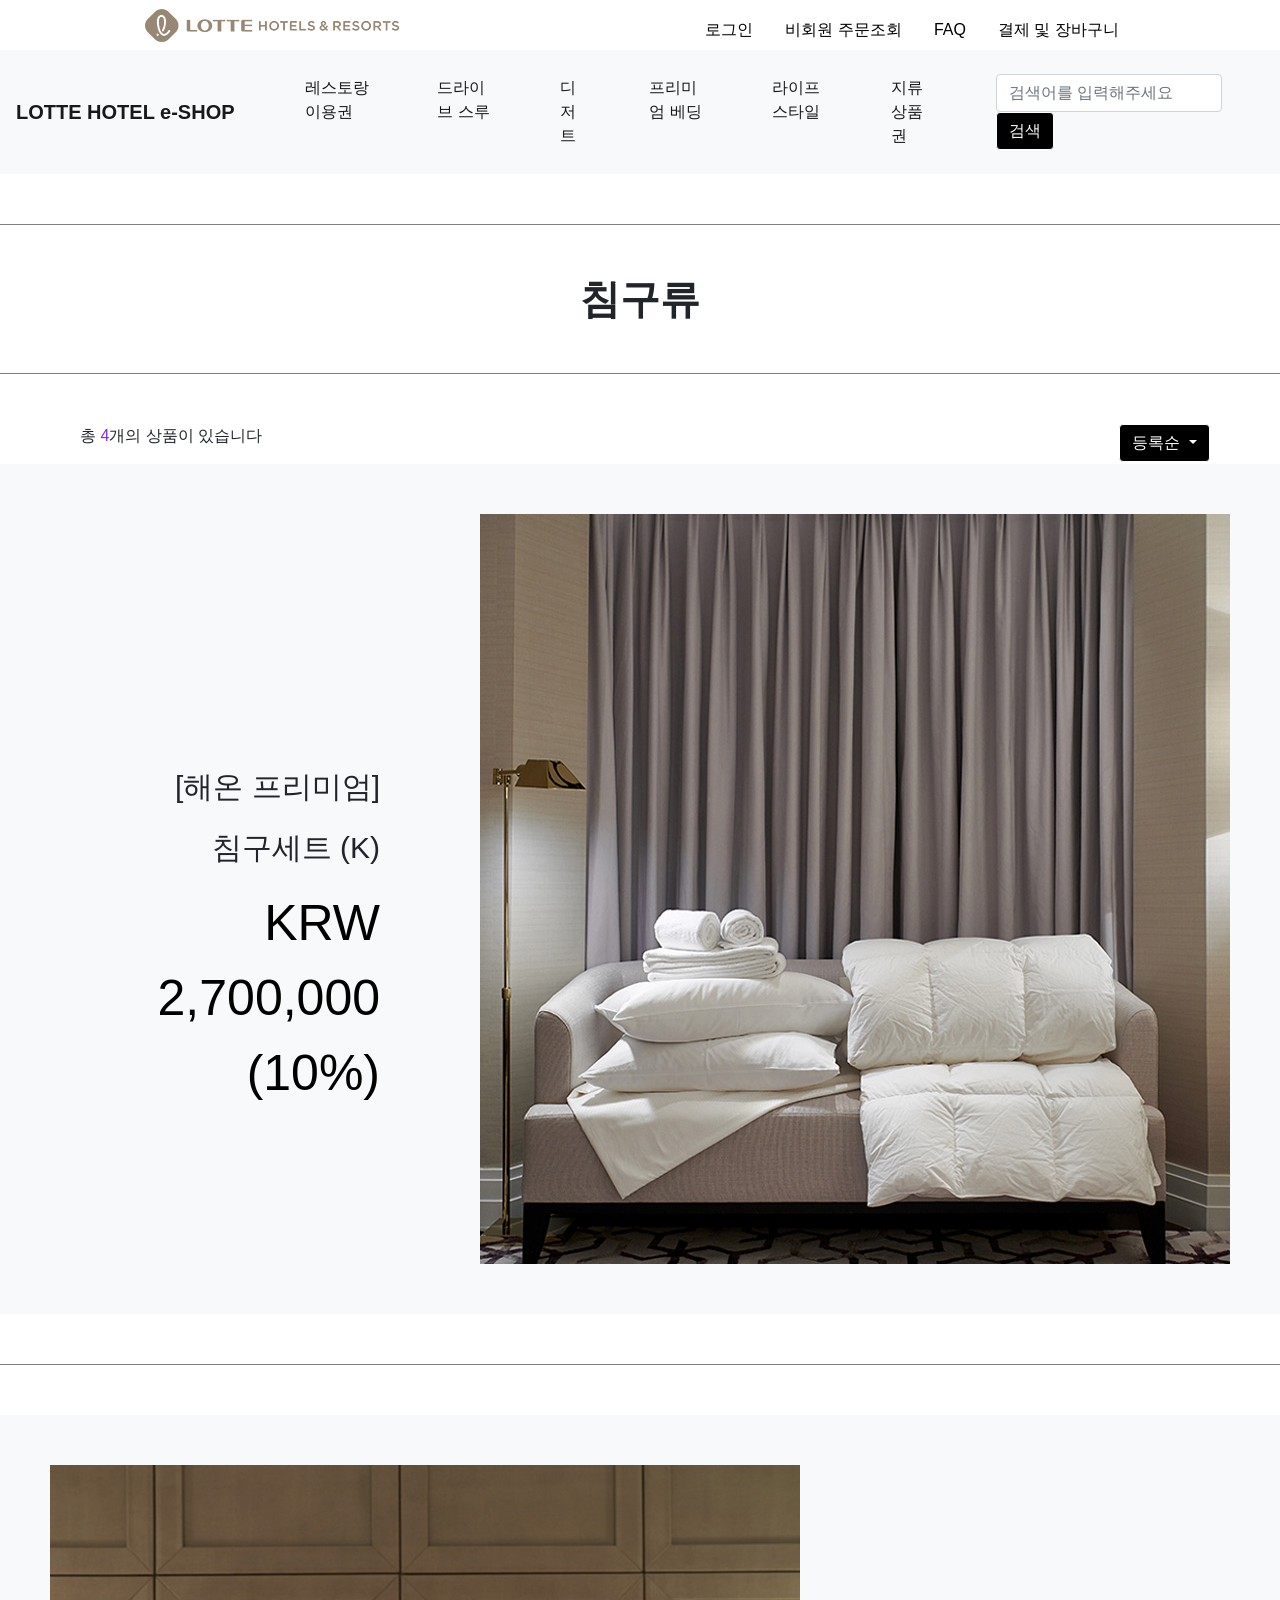
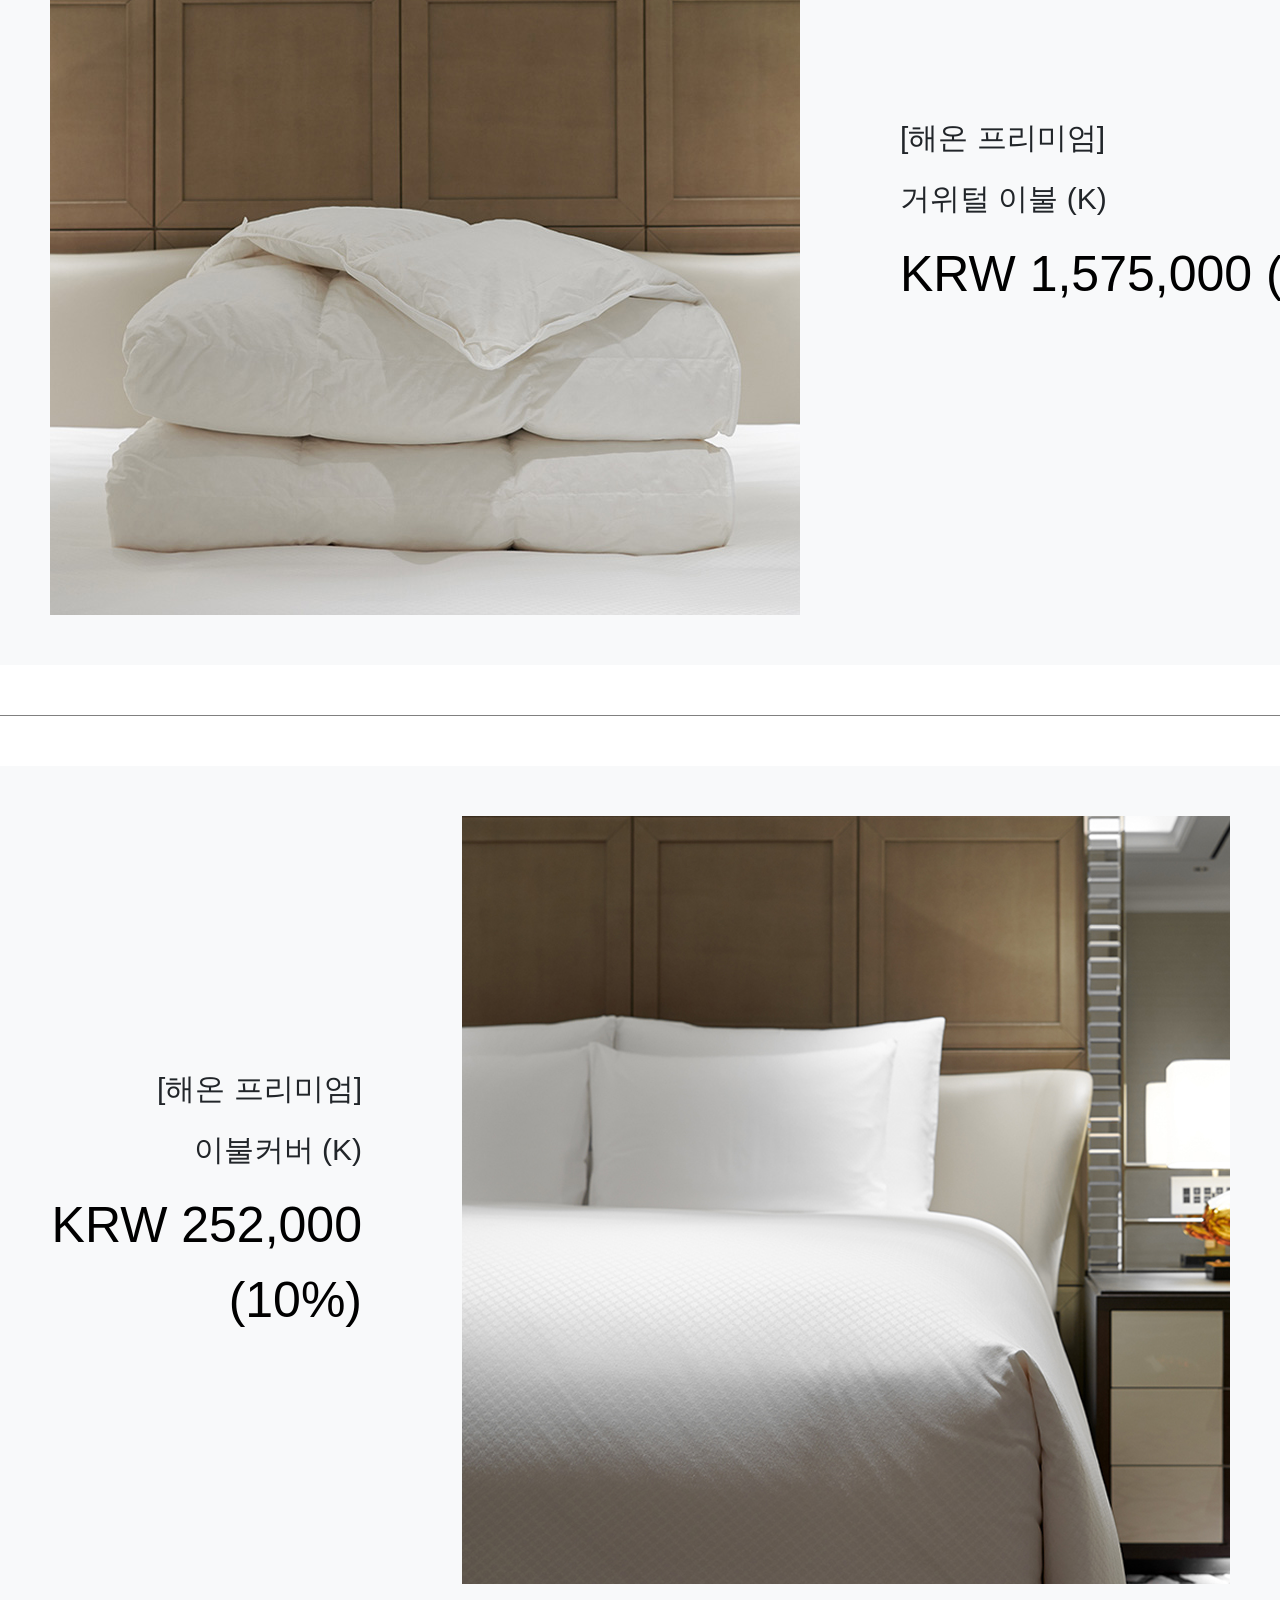
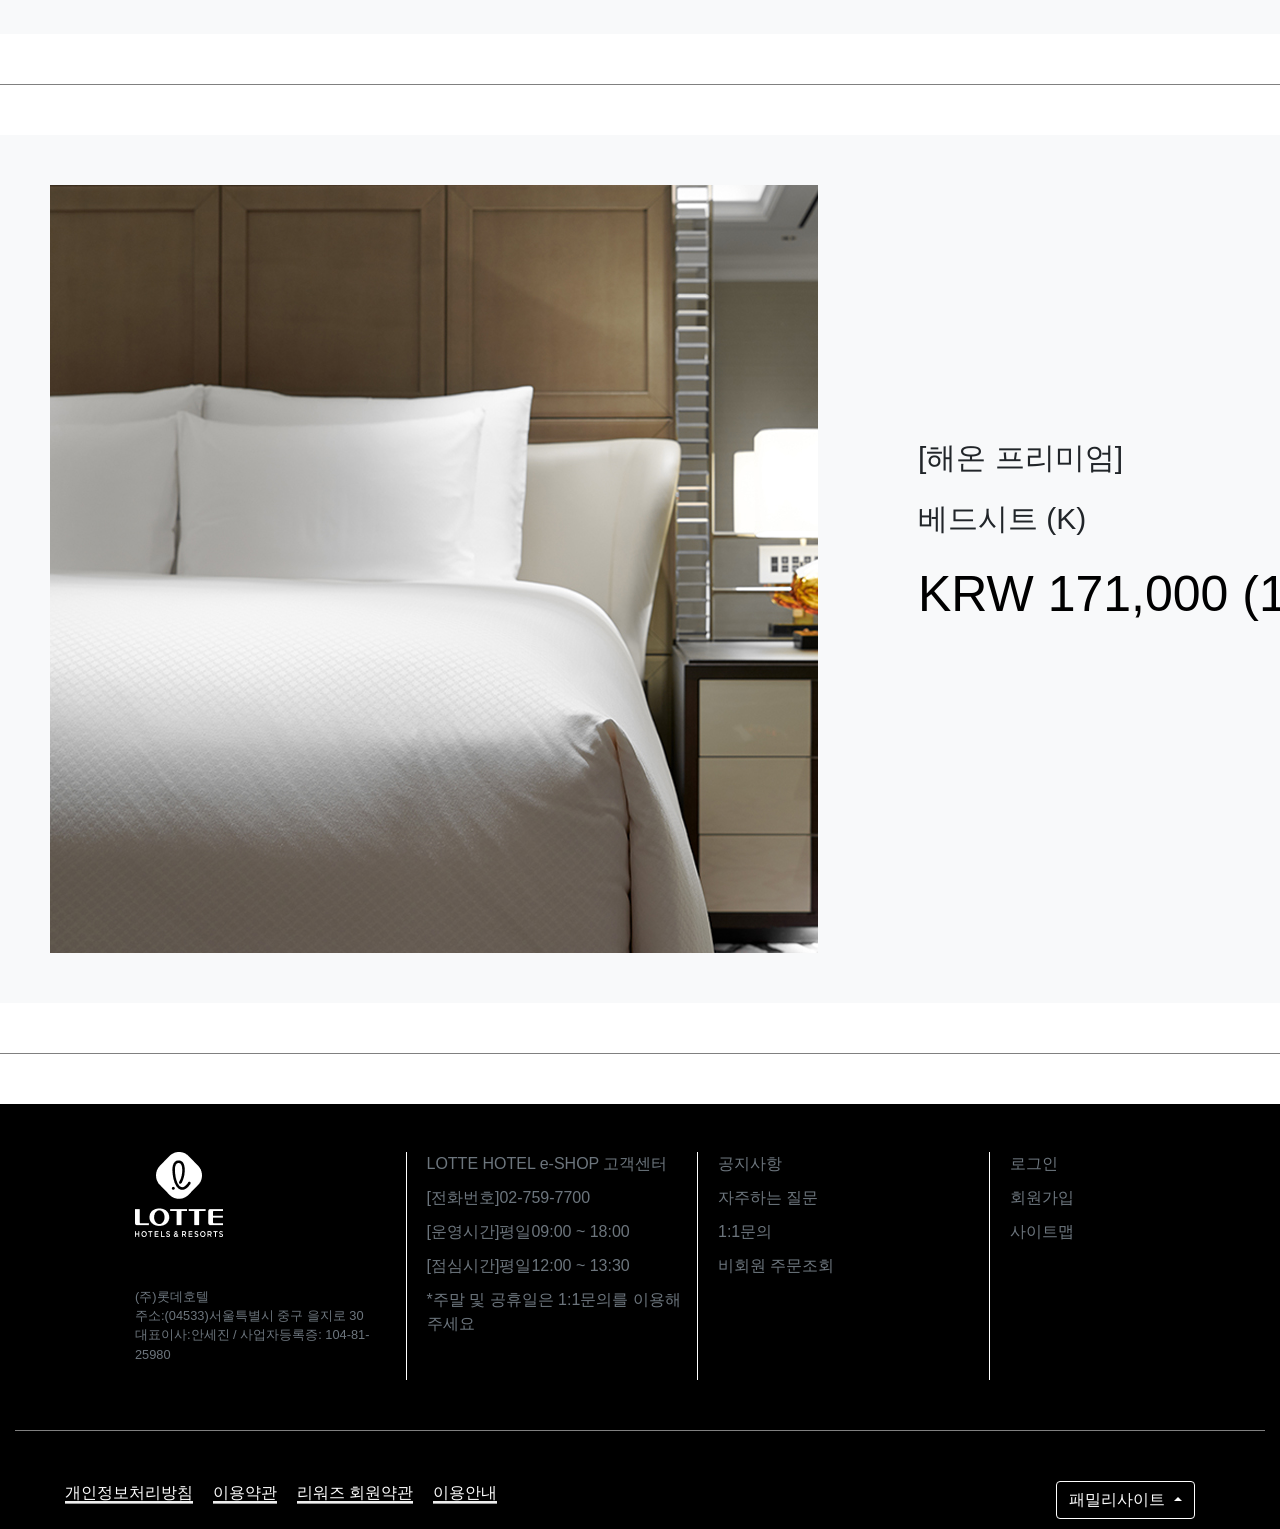
==== bed/bed.html @ 0a5791b6 "upload upload" ====
<!DOCTYPE html>
<html lang="ko">

<head>
  <title>LOTTE HOTEL e-SHOP</title>
  <meta charset="utf-8">
  <meta name="viewport" content="width=device-width, initial-scale=1, shrink-to-fit=no">
  <!-- bootstrap css code -->
  <link rel="stylesheet" href="https://cdn.jsdelivr.net/npm/bootstrap@4.6.1/dist/css/bootstrap.min.css" integrity="sha384-zCbKRCUGaJDkqS1kPbPd7TveP5iyJE0EjAuZQTgFLD2ylzuqKfdKlfG/eSrtxUkn" crossorigin="anonymous">
  <link rel="stylesheet" href="../css/bed.css">
</head>

<body>
  <header id="header">
    <!-- nav -->
    <img src="../img/pc_logo.png">
    <ul class="nav justify-content-end">
      <li class="nav-item">
        <a class="nav-link active" href="../login/login.html">로그인</a>
      </li>
      <li class="nav-item">
        <a class="nav-link" href="../order/order.html">비회원 주문조회</a>
      </li>
      <li class="nav-item">
        <a class="nav-link" href="../faq/faq.html">FAQ</a>
      </li>
      <li class="nav-item">
        <a class="nav-link" href="../check/jang.html">결제 및 장바구니</a>
      </li>
      </div>
  </header>
  <!-- 서치바 -->
  <nav class="navbar navbar-expand-lg navbar-light bg-light">
    <a class="navbar-brand" href="../index.html">LOTTE HOTEL e-SHOP</a>
    <button class="navbar-toggler" type="button" data-toggle="collapse" data-target="#navbarSupportedContent" aria-controls="navbarSupportedContent" aria-expanded="false" aria-label="Toggle navigation">
      <span class="navbar-toggler-icon"></span>
    </button>

    <div class="collapse navbar-collapse" id="navbarSupportedContent">
      <ul class="navbar-nav mr-auto">
        <li class="nav-item active">
          <a class="nav-link" href="#">레스토랑 이용권 <span class="sr-only">(current)</span></a>
          <ul class="sub-menu">
            <li><a href="../restaurant/busan.html">시그니엘 부산</a></li>
            <li><a href="../restaurant/jeju.html">롯데호텔 제주</a></li>
          </ul>
        </li>
        <li class="nav-item active">
          <a class="nav-link" href="#">드라이브 스루 <span class="sr-only">(current)</span></a>
          <ul class="sub-menu">
            <li><a href="../drive/world.html">롯데호텔 월드</a></li>
            <li><a href="../drive/ulsan.html">롯데호텔 울산</a></li>
          </ul>
        </li>
        <li class="nav-item active">
          <a class="nav-link" href="#">디저트 <span class="sr-only">(current)</span></a>
          <ul class="sub-menu">
            <li><a href="../dessert/cake.html">롯데호텔 서울</a></li>
          </ul>
        </li>
        <li class="nav-item active">
          <a class="nav-link" href="#">프리미엄 베딩 <span class="sr-only">(current)</span></a>
          <ul class="sub-menu">
            <li><a href="#">침구류</a></li>
            <li><a href="../bed/towel.html">타월류</a></li>
          </ul>
        </li>
        <li class="nav-item active">
          <a class="nav-link" href="#">라이프스타일 <span class="sr-only">(current)</span></a>
        </li>
        <li class="nav-item active">
          <a class="nav-link" href="../gift/gift.html">지류 상품권 <span class="sr-only">(current)</span></a>
        </li>
      </ul>
      <form class="form-inline my-2 my-lg-0">
        <input class="form-control mr-sm-2" type="search" placeholder="검색어를 입력해주세요" aria-label="Search">
        <button class="btn btn-outline-success my-2 my-sm-0" type="submit">검색</button>
      </form>
    </div>
  </nav>
  <!-- 줄 긋기 start -->
  <hr class="featurette-divider">
  <!-- 줄긋기 end -->
  <div class="lnb">
    <div class="page_tit">
      <h1>
        침구류 <span class="mb_hidden"></span>
      </h1>
    </div>
  </div>
  <!-- 줄 긋기 start -->
  <hr class="featurette-divider">
  <!-- 줄긋기 end -->
  <div class="pBtn">
    <p>총 <span>4</span>개의 상품이 있습니다</p>
    <div class="dropdown">
      <button class="btn btn-secondary dropdown-toggle" type="button" id="dropdownMenuButton" data-toggle="dropdown" aria-expanded="false">
        등록순
      </button>
      <div class="dropdown-menu" aria-labelledby="dropdownMenuButton">
        <a class="dropdown-item" href="#">인기상품순</a>
        <a class="dropdown-item" href="#">최신상품순</a>
        <a class="dropdown-item" href="#">낮은가격순</a>
        <a class="dropdown-item" href="#">높은가격순</a>
      </div>
    </div>
  </div>
  <div class="container2">
    <div class="content2">
      <div class="inner">
          <div class="box items_2" style="background-color: #f8f9fa">
            <div class="items">
                <p class="title">[해온 프리미엄]</p>
                <p>침구세트 (K)</p>
                <a href="#" class="gbtn">KRW 2,700,000 (10%)</a>
              </div>
              <div class="items">
                <img src="../img/bed1.jpg">
              </div>
            </div>
      </div>
      <!-- 줄 긋기 start -->
      <hr class="featurette-divider">
      <!-- 줄긋기 end -->
      <div class="inner">
          <div class="box items_2" style="background-color: #f8f9fa">
              <div class="items">
                <img src="../img/bed2.jpg">
              </div>
              <div class="items2">
                <p class="title">[해온 프리미엄]</p>
                <p>거위털 이불 (K)</p>
                <a href="#" class="gbtn">KRW 1,575,000 (10%)</a>
              </div>
            </div>
      </div>
      <!-- 줄 긋기 start -->
      <hr class="featurette-divider">
      <!-- 줄긋기 end -->
      <div class="inner">
          <div class="box items_2" style="background-color: #f8f9fa">
            <div class="items">
                <p class="title">[해온 프리미엄]</p>
                <p>이불커버 (K)</p>
                <a href="#" class="gbtn">KRW 252,000 (10%)</a>
              </div>
              <div class="items">
                <img src="../img/bed3.jpg">
              </div>
            </div>
      </div>
    </div>
  </div>
  <!-- 이미지 안에 텍스트 해야함 -->
  <!-- 줄 긋기 start -->
  <hr class="featurette-divider">
  <!-- 줄긋기 end -->
  <div class="inner">
      <div class="box items_2" style="background-color: #f8f9fa">
          <div class="items">
            <img src="../img/bed4.jpg">
          </div>
          <div class="items2">
            <p class="title">[해온 프리미엄]</p>
            <p>베드시트 (K)</p>
            <a href="#" class="gbtn">KRW 171,000 (10%)</a>
          </div>
        </div>
  </div>
  <!-- 줄 긋기 start -->
  <hr class="featurette-divider">
  <!-- 줄긋기 end -->
  <!-- 푸터 -->
  <footer class="bg text-white">
    <footer class="container py-5">
      <div class="row">
        <div class="col-12 col-md" style="margin-right: 5px;border-right: 1px solid white;">
          <img src="../img/footer.png">
          <small class="d-block mb-3 text-muted">(주)롯데호텔<br>
            주소:(04533)서울특별시 중구 을지로 30<br>
            대표이사:안세진 / 사업자등록증: 104-81-25980</small>
        </div>
        <div class="col-6 col-md" style="margin-right: 5px;border-right: 1px solid white;">
          <ul class="list-unstyled text-small">
            <li><a class="text-muted">LOTTE HOTEL e-SHOP 고객센터</a></li>
            <li><a class="text-muted">[전화번호]02-759-7700</a></li>
            <li><a class="text-muted">[운영시간]평일09:00 ~ 18:00</a></li>
            <li><a class="text-muted">[점심시간]평일12:00 ~ 13:30</a></li>
            <li><a class="text-muted">*주말 및 공휴일은 1:1문의를 이용해 주세요</a></li>
          </ul>
        </div>
        <div class="col-6 col-md" style="margin-right: 5px;border-right: 1px solid white;">
          <ul class="list-unstyled text-small">
            <li><a class="text-muted" href="../notice/notice.html">공지사항</a></li>
            <li><a class="text-muted" href="../faq/faq.html">자주하는 질문</a></li>
            <li><a href="javascript:void(0);" onclick="alert('로그인 후 사용 가능합니다.');">1:1문의</a></li>
            <li><a class="text-muted" href="../order/order.html">비회원 주문조회</a></li>
          </ul>
        </div>
        <div class="col-6 col-md">
          <ul class="list-unstyled text-small">
            <li><a class="text-muted" href="../login/login.html">로그인</a></li>
            <li><a class="text-muted" href="../login/loginNew.html">회원가입</a></li>
            <li><a class="text-muted" href="#">사이트맵</a></li>
          </ul>
        </div>
      </div>
      <!-- 줄 긋기 start -->
      <hr class="featurette-divider">
      <!-- 줄긋기 end -->
      <div class="bottom">
        <div class="wrap">
          <ul>
            <li class="privacy"><a href="/eshop/login/privacy_policy" style="border-bottom: ridge;">개인정보처리방침</a></li>
            <li><a href="/eshop/login/terms_service" style="border-bottom: ridge;">이용약관</a></li>
            <li><a href="/eshop/login/rewards_policy" style="border-bottom: ridge;">리워즈 회원약관</a></li>
            <li><a href="/eshop/login/exchange_return" style="border-bottom: ridge;">이용안내</a></li>
          </ul>
          <!-- Default dropup button -->
          <div class="btn-group dropup">
            <button type="button" class="btn btn-secondary dropdown-toggle" data-toggle="dropdown" aria-expanded="false">
              패밀리사이트
            </button>
            <div class="dropdown-menu">
              <!-- Dropdown menu links -->
              <a href="#">롯데지주</a><br>
              <a href="#">롯데건설</a><br>
              <a href="#">롯데글로벌로지스</a><br>
              <a href="#">롯데기공</a><br>
              <a href="#">롯데렌탈</a><br>
              <a href="#">롯데캐피탈</a><br>
              <a href="#">롯데푸드</a><br>
              <a href="#">롯데호텔</a><br>
              <a href="#">롯데백화점</a><br>
              <a href="#">롯데콘서트홀</a><br>
              <a href="#">롯데면세점</a><br>
              <a href="#">롯데롭스</a>
            </div>
          </div>
        </div>
      </div>
    </footer>
    <!-- bootstrap js code -->
    <script src="https://cdn.jsdelivr.net/npm/jquery@3.5.1/dist/jquery.slim.min.js" integrity="sha384-DfXdz2htPH0lsSSs5nCTpuj/zy4C+OGpamoFVy38MVBnE+IbbVYUew+OrCXaRkfj" crossorigin="anonymous"></script>
    <script src="https://cdn.jsdelivr.net/npm/bootstrap@4.6.1/dist/js/bootstrap.bundle.min.js" integrity="sha384-fQybjgWLrvvRgtW6bFlB7jaZrFsaBXjsOMm/tB9LTS58ONXgqbR9W8oWht/amnpF" crossorigin="anonymous"></script>
    <script type="text/javascript">
      $(function() {

      });
    </script>
</body>

</html>
---- css/bed.css ----
@charset "UTF-8";

body {
  height: 100%;
}

ul, ol, li {
  list-style: none;
}

#header {
  display: flex;
}

#header img {
  margin: auto;
}

.nav {
  margin: auto;
}

.navbar-nav .nav-item .nav-link + .sub-menu {
  position: absolute;
  text-align: center;
  justify-content: center;
  align-items: center;
  margin-top: 5px;
  font-size: 15px;
  padding: 10px;
  height: 20px;
  opacity: 0;
  visibility: hidden;
  transition: .5s;
  background: #f8f9fa;
}

.navbar-nav .nav-item:hover .sub-menu {
  position: absolute;
  display: block;
  opacity: 1;
  height: 100px;
  visibility: visible;
  transition: .5s;
  z-index: 1;
}

.sub-menu li a {
  color: black;
}

.navbar-brand {
  margin: 0 5% 0 0;
  font-weight: bold;
}

.navbar-light {
  margin: auto;
}

.form-inline {
  margin: auto;
}

.navbar {
  margin: auto;
}

.navbar-nav {
  margin: auto;
}

.nav-link {
  margin-top: 10px;
}

.navbar-nav li {
  padding-right: 50px;
  padding-bottom: 10px;
}

.nav .nav-item a {
  color: black;
}

.box.items_2 .items {
  flex: 50%;
}

.box {
  display: flex;
}

.box .items {
  box-sizing: border-box;
  padding: 50px;
  flex: 100%;
  flex-shrink: 0;
  font-size: 30px;
  text-align: right;
}

.box .items2 {
  box-sizing: border-box;
  padding: 50px;
  flex: 50%;
  flex-shrink: 0;
  font-size: 30px;
  text-align: left;
}

.title {
  padding-top: 250px;
}

.gbtn {
  color: black;
  font-size: 50px;
}

.gbtn:hover {
  color: red;
}

.featurette-divider {
  margin: 50px 0;
  border-color: gray;
}

.lnb .page_tit h1 {
  text-align: center;
  font-weight: revert;
}

.dropdown {
  float: right;
}

.container {
    max-width: 1500px;
    margin-top: 30px;
}

.col {
  margin: 10px 0;
}

.pBtn {
  display: flex;
  justify-content: space-between;
}

.pBtn p {
  margin-left: 80px;
}

.pBtn p span {
  color: blueviolet;
}

.btn {
  border-color: #fff;
  background: black;
  color: white;
  margin-right: 70px;
}

.container h3 {
  margin: 50px 0;
  color: #998465;
  font-size: 40px;
  font-weight: bold;
}

.card-text {
  font-weight: bold;
  font-size: 17px;
}

.bg {
  background: black;
}

.d-block {
  margin-top: 50px;
}

.col-12 {
  margin: 0 120px;
}

.col-6 ul.list-unstyled li {
  padding-bottom: 10px;
}

footer .wrap .bottom {
  padding: 36px 0;
}

.wrap ul {
  display: flex;
  float: left;
}

.wrap ul li a {
  color: white;
  margin: 0 10px;
}

.btn-group {
  float: right;
}

.dropdown-menu {
  background-color: white;
}

.dropdown-menu a {
  color: black;
}

.row .col-6 ul.list-unstyled li a {
    color: #6c757d!important;
}
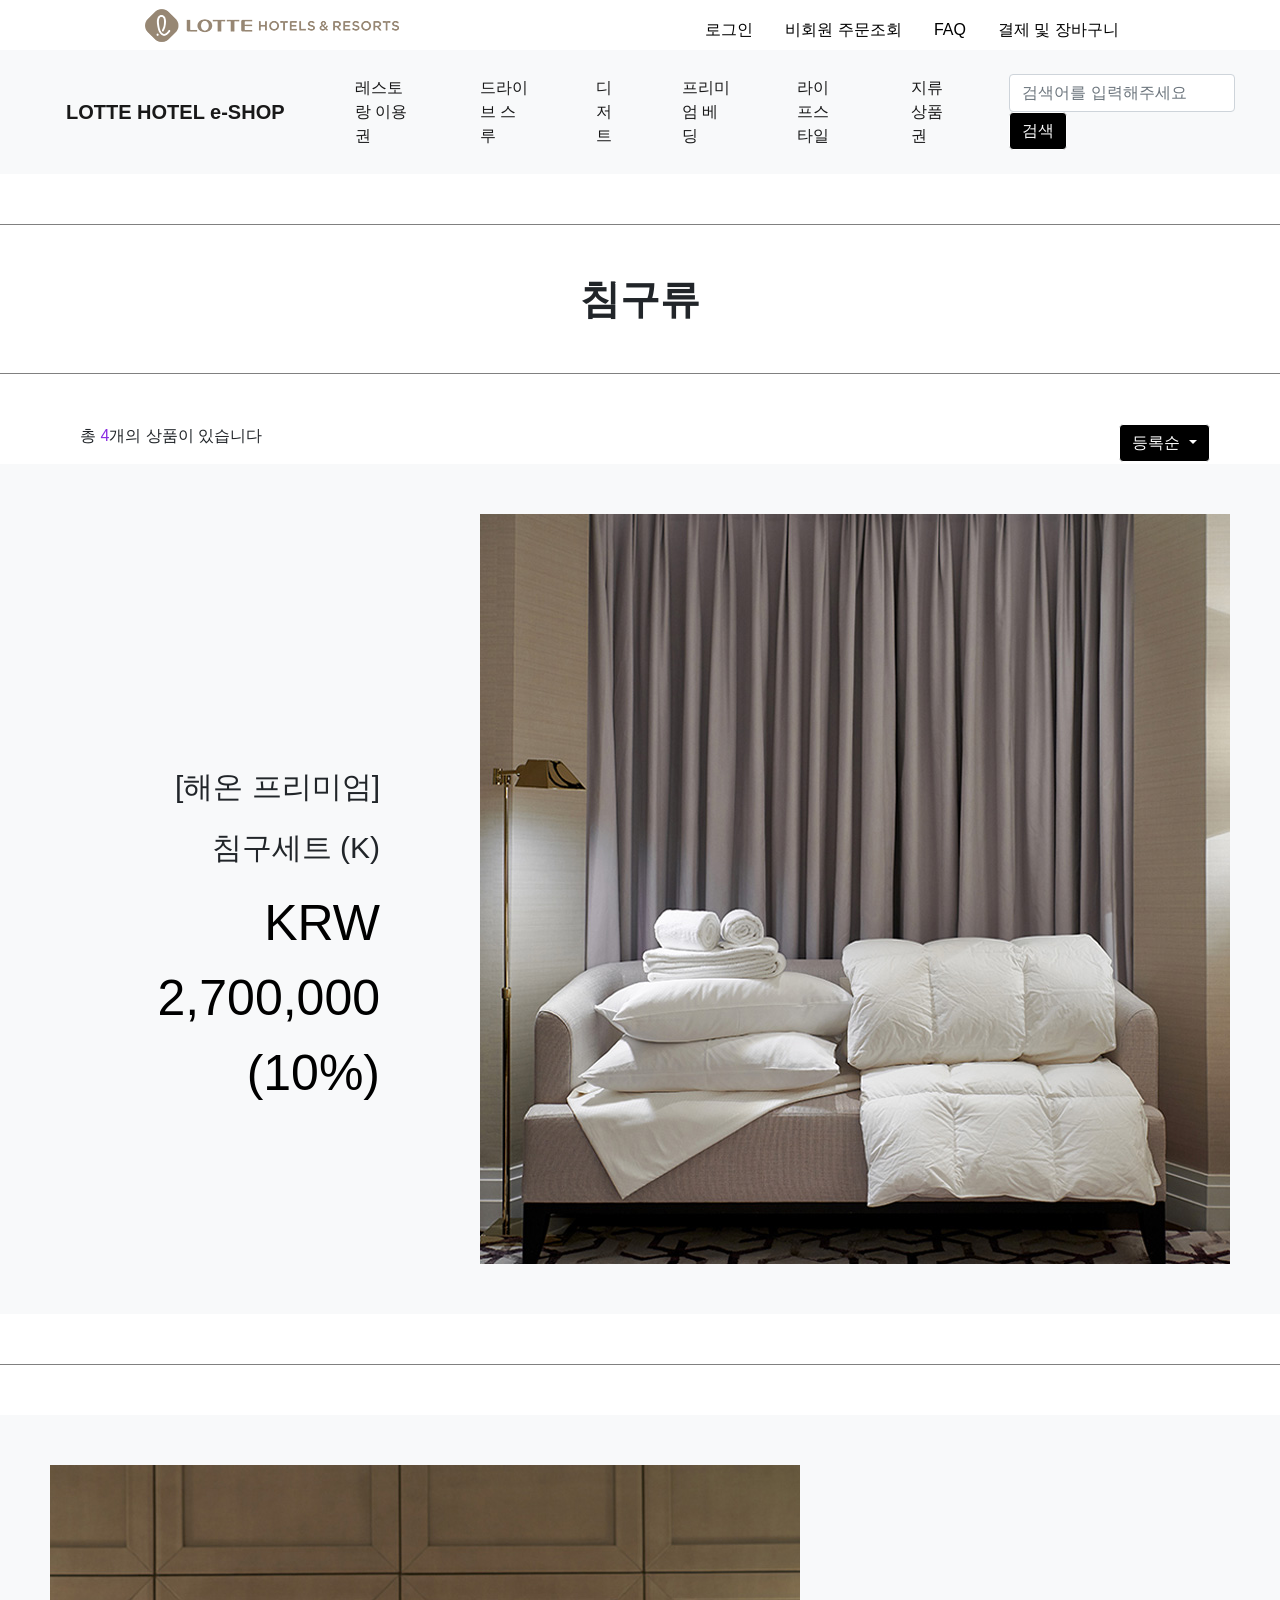
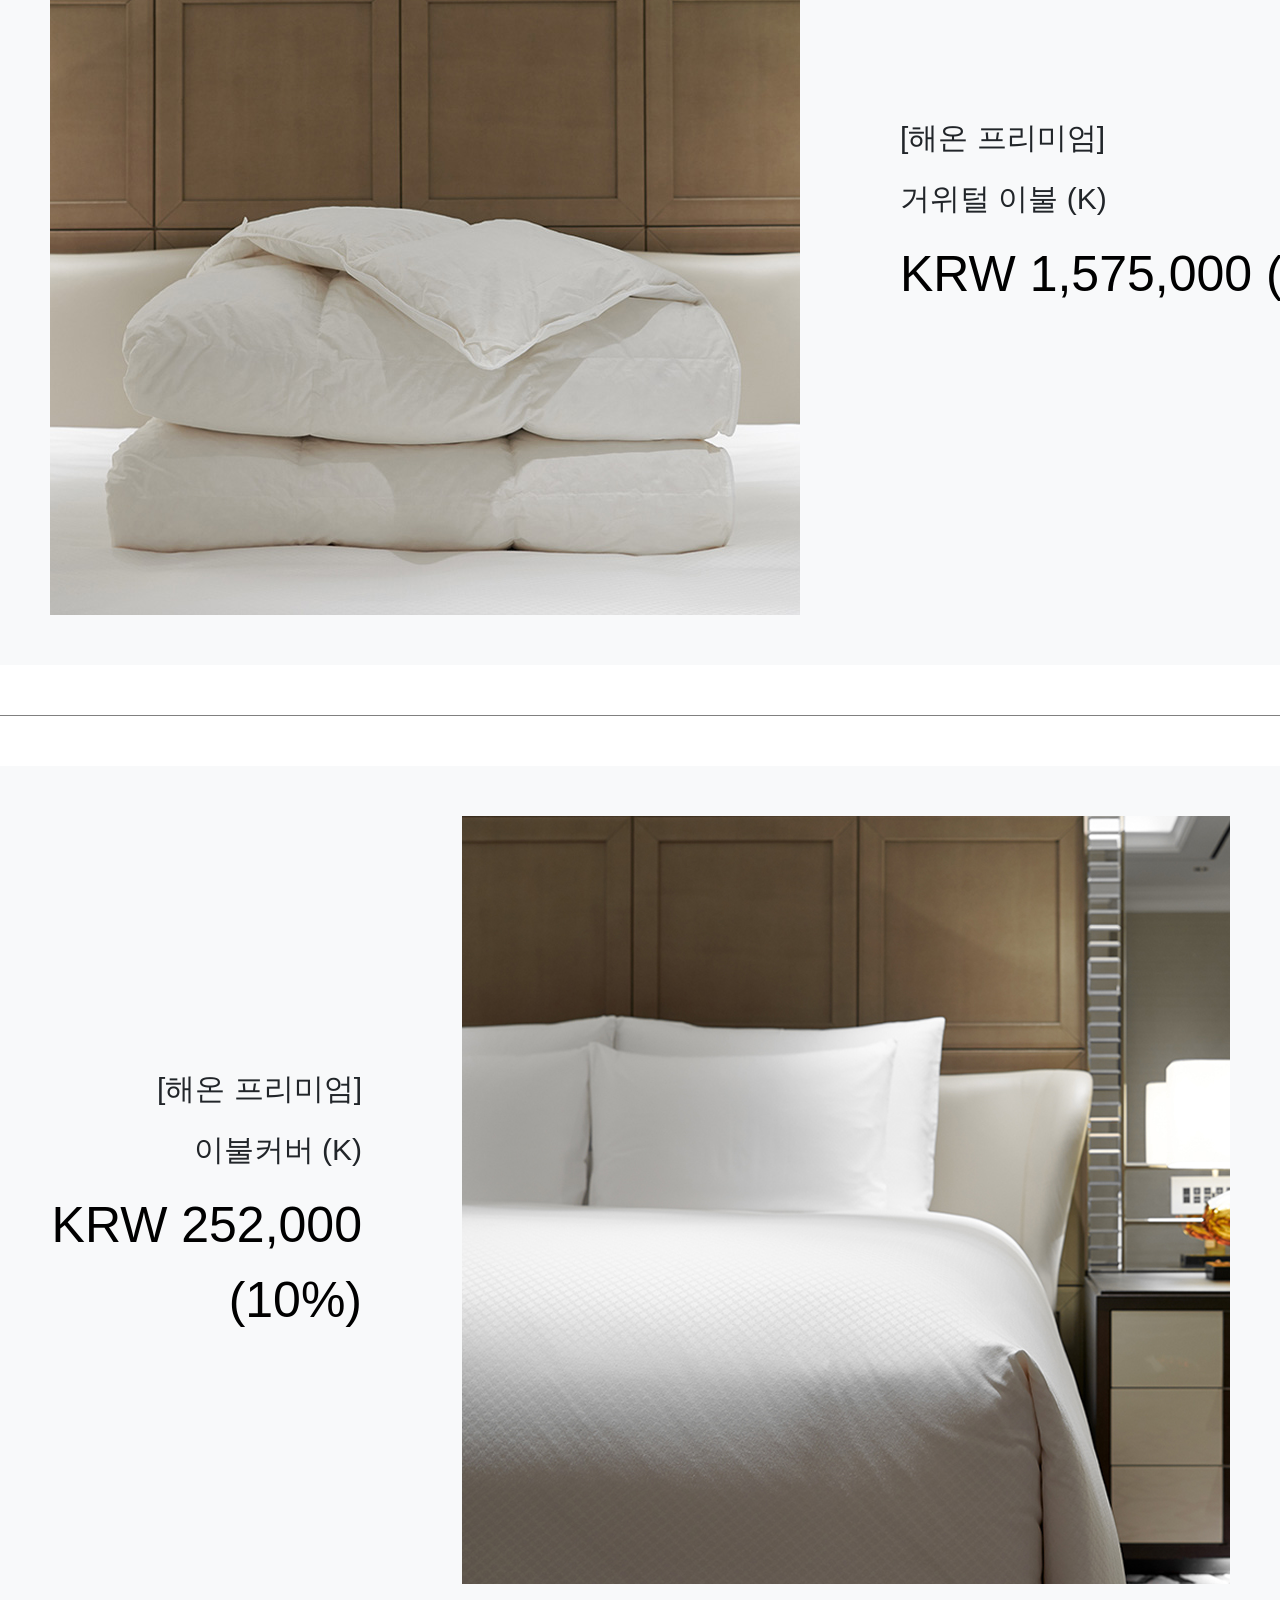
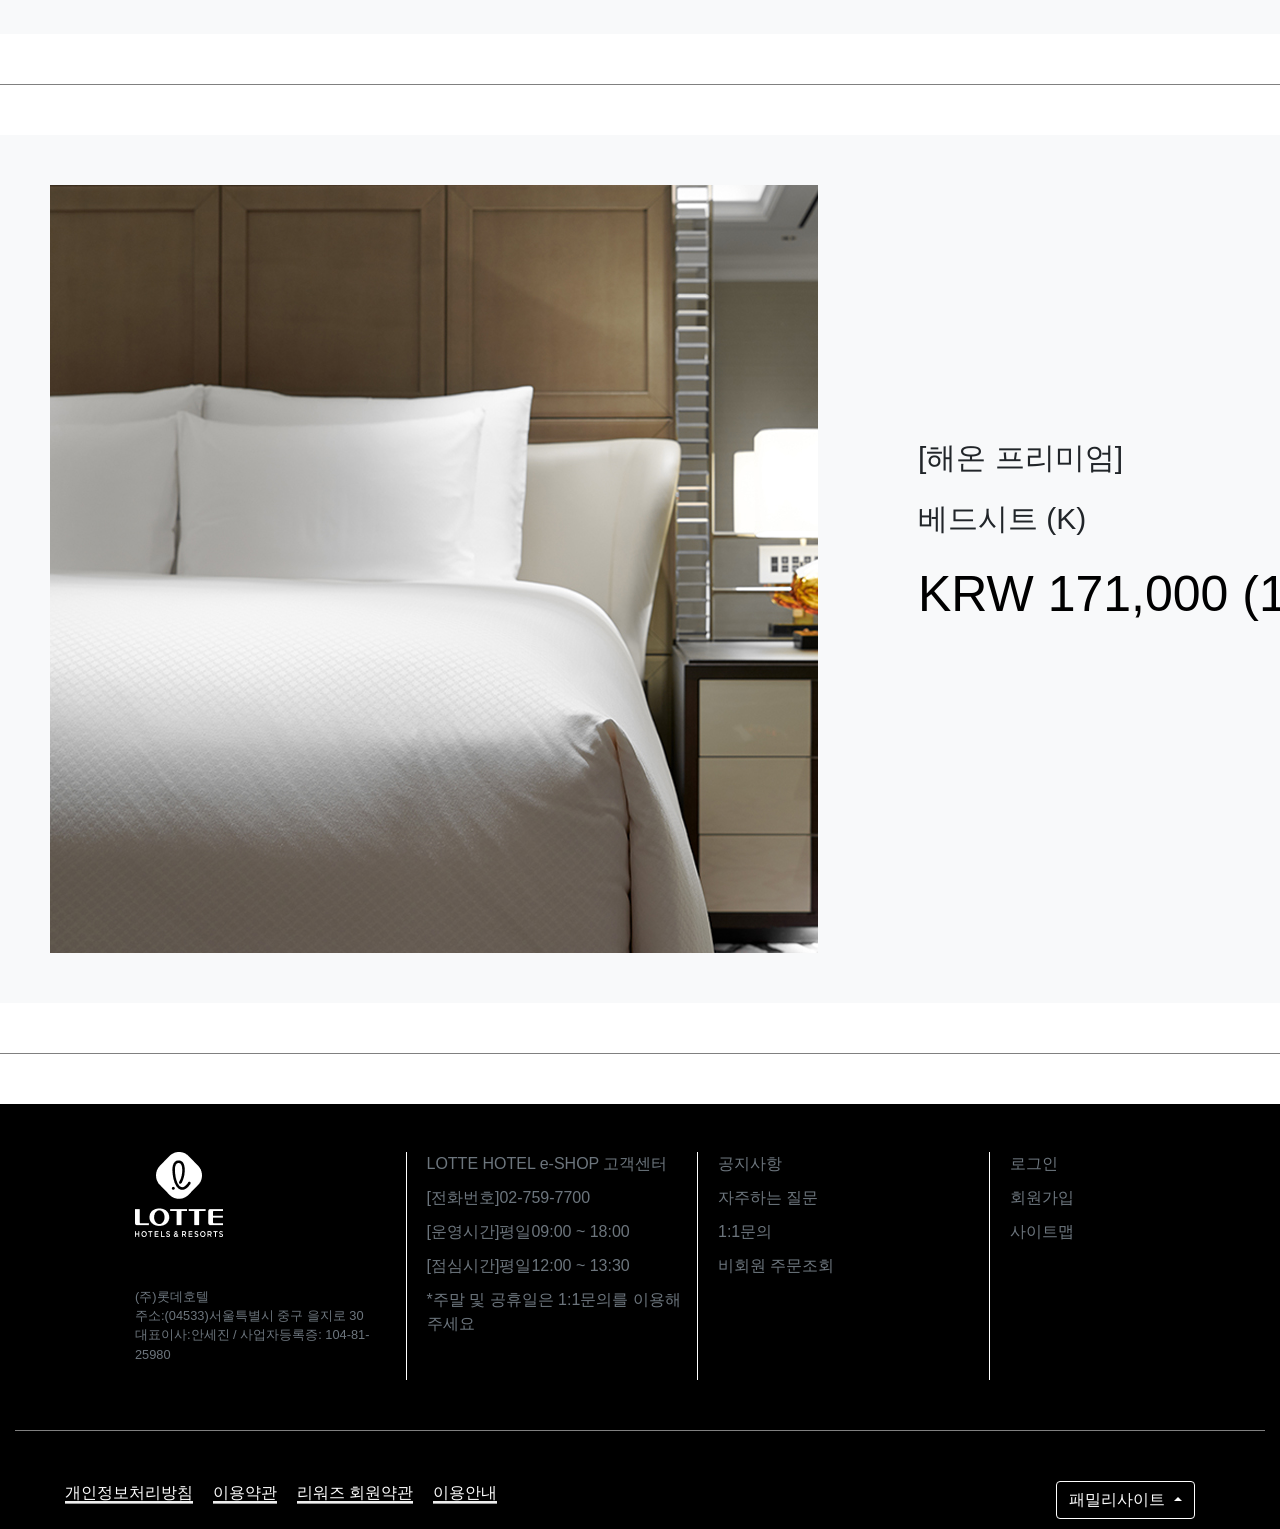
==== commit d4a5cf20: "all update all update" ====
--- a/bed/bed.html
+++ b/bed/bed.html
@@ -66,7 +66,7 @@
           </ul>
         </li>
         <li class="nav-item active">
-          <a class="nav-link" href="#">라이프스타일 <span class="sr-only">(current)</span></a>
+          <a class="nav-link" href="../life/life.html">라이프스타일 <span class="sr-only">(current)</span></a>
         </li>
         <li class="nav-item active">
           <a class="nav-link" href="../gift/gift.html">지류 상품권 <span class="sr-only">(current)</span></a>
--- a/css/bed.css
+++ b/css/bed.css
@@ -52,6 +52,7 @@
 .navbar-brand {
   margin: 0 5% 0 0;
   font-weight: bold;
+  margin-left: 50px;
 }
 
 .navbar-light {
